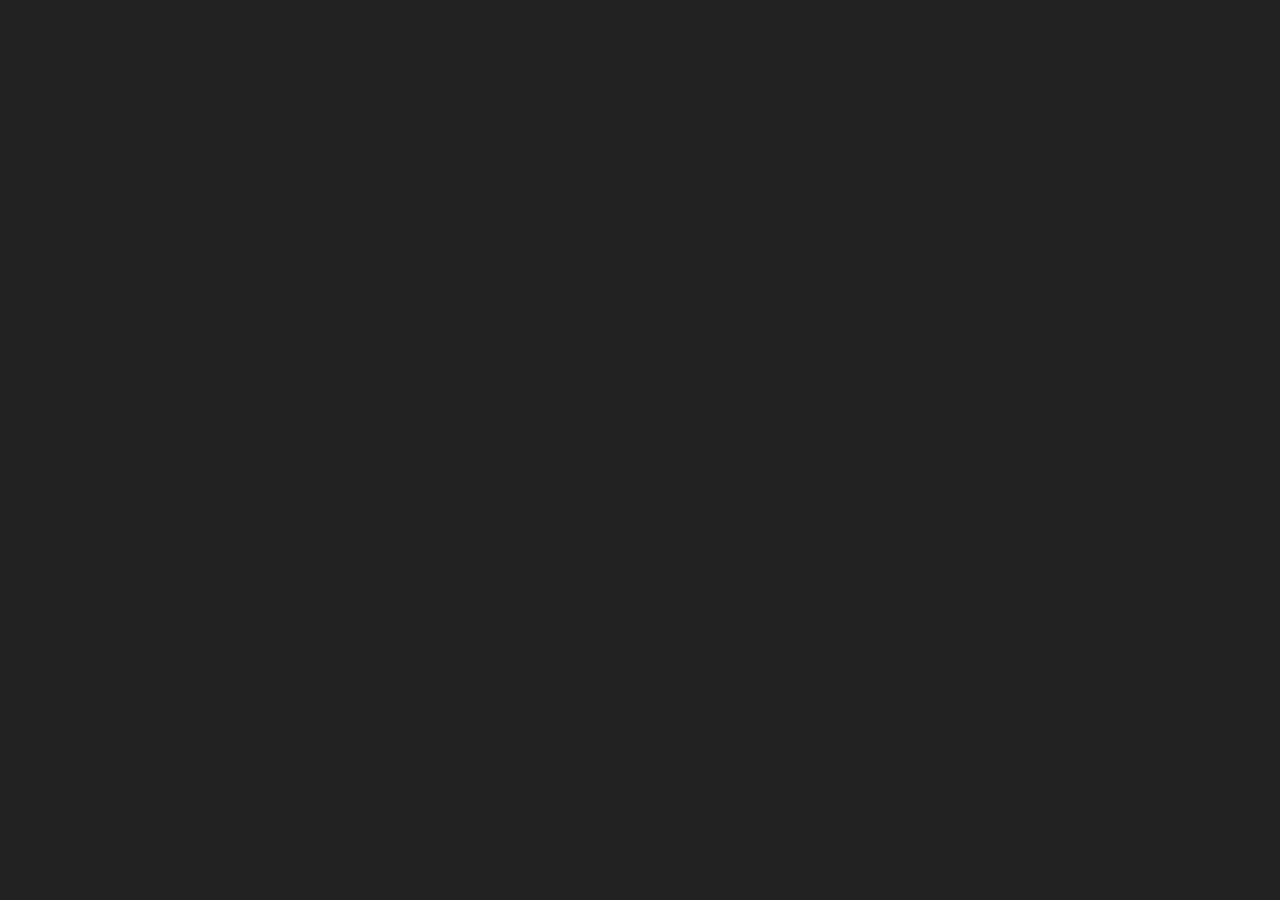
==== index.html @ 865e213b "first commit" ====
<html>
<head>
    <meta http-equiv="Content-Type" content="text/html; charset=utf-8"/>
</head>
<body>
<div id="wa">
    <link rel="stylesheet" type="text/css"
          href="styles.54fa5a67080a0433cbca.css">
    <div id="root"></div>
    <script src="bundle.54fa5a67080a0433cbca.js"></script>
</div>
</body>
</html>
---- styles.54fa5a67080a0433cbca.css ----
html, body, div, span, applet, object, iframe,
h1, h2, h3, h4, h5, h6, p, blockquote, pre,
a, abbr, acronym, address, big, cite, code,
del, dfn, em, img, ins, kbd, q, s, samp,
small, strike, strong, sub, sup, tt, var,
b, u, i, center,
dl, dt, dd, ol, ul, li,
fieldset, form, label, legend,
table, caption, tbody, tfoot, thead, tr, th, td,
article, aside, canvas, details, embed,
figure, figcaption, footer, header, hgroup,
menu, nav, output, ruby, section, summary,
time, mark, audio, video {
  margin: 0;
  padding: 0;
  border: 0;
  font-size: 100%;
  font: inherit;
  vertical-align: baseline; }

/* HTML5 display-role reset for older browsers */
article, aside, details, figcaption, figure,
footer, header, hgroup, menu, nav, section {
  display: block; }

body {
  line-height: 1; }

ol, ul {
  list-style: none; }

blockquote, q {
  quotes: none; }

blockquote:before, blockquote:after,
q:before, q:after {
  content: '';
  content: none; }

table {
  border-collapse: collapse;
  border-spacing: 0; }

body {
  background: #212121;
  font-family: 'Roboto', Helvetica; }

.tasks-bar {
  width: 50%;
  margin: 0 auto;
  display: flex;
  flex-direction: row;
  justify-content: space-between; }

.given-data {
  margin: 0 auto; }

.givenRebraTable {
  width: 100%;
  display: flex;
  justify-content: center;
  flex-direction: column; }

.executeButton {
  margin-top: 20px; }

.editorButton:not(:nth-child(1)) {
  margin-left: 8px; }

.givenRebraTable h3 {
  font-family: Helvetica;
  margin: 0 auto;
  margin-bottom: 10px;
  font-size: 18px;
  color: white;
  text-align: center;
  width: 100%; }

.given-data table {
  width: 100%;
  border-collapse: collapse; }

.given-data table tr td {
  border: 1px solid #FAFAFA;
  padding: 10px 10px;
  text-align: center;
  font-size: 22px;
  color: white; }

.given-data table tr:first-child td:first-child {
  white-space: nowrap; }

.given-data table tr:first-child td {
  color: #E91E63; }

.blue, .given-data table tr td:first-child {
  color: #4DD0E1; }

.white {
  color: white; }

.pink {
  color: #E91E63; }

.tabs {
  margin-top: 2.5px;
  width: 100%; }

.ribTables {
  width: 75%; }

.givenRebraTable h3 {
  margin-top: 20px; }

.mainBodyRightPart {
  width: 100%;
  display: flex;
  flex-direction: column;
  justify-content: flex-start;
  align-items: center; }

.mainBodyLeftPart {
  padding-left: 15px; }

.mainBodyLeftPart, .mainBodyRightPart {
  margin-top: 20px;
  width: 100%; }

.mainBody {
  display: flex;
  flex-direction: row;
  width: 100%; }

#ace_first_task {
  width: 100%; }

.taskDescDialog img {
  width: 100%; }

.taskDescDialog p {
  line-height: 1.3;
  font-family: Helvetica;
  width: 100%; }

.taskDescDialog p:first-child {
  margin-top: 20px; }

.taskDescDialog p:not(:first-child) {
  margin-top: 15px; }

.taskDescDialog a {
  color: white; }

.taskDescDialog a:hover {
  color: #E91E63; }

.green {
  color: #4caf50; }

.yellow {
  color: #ffca28; }
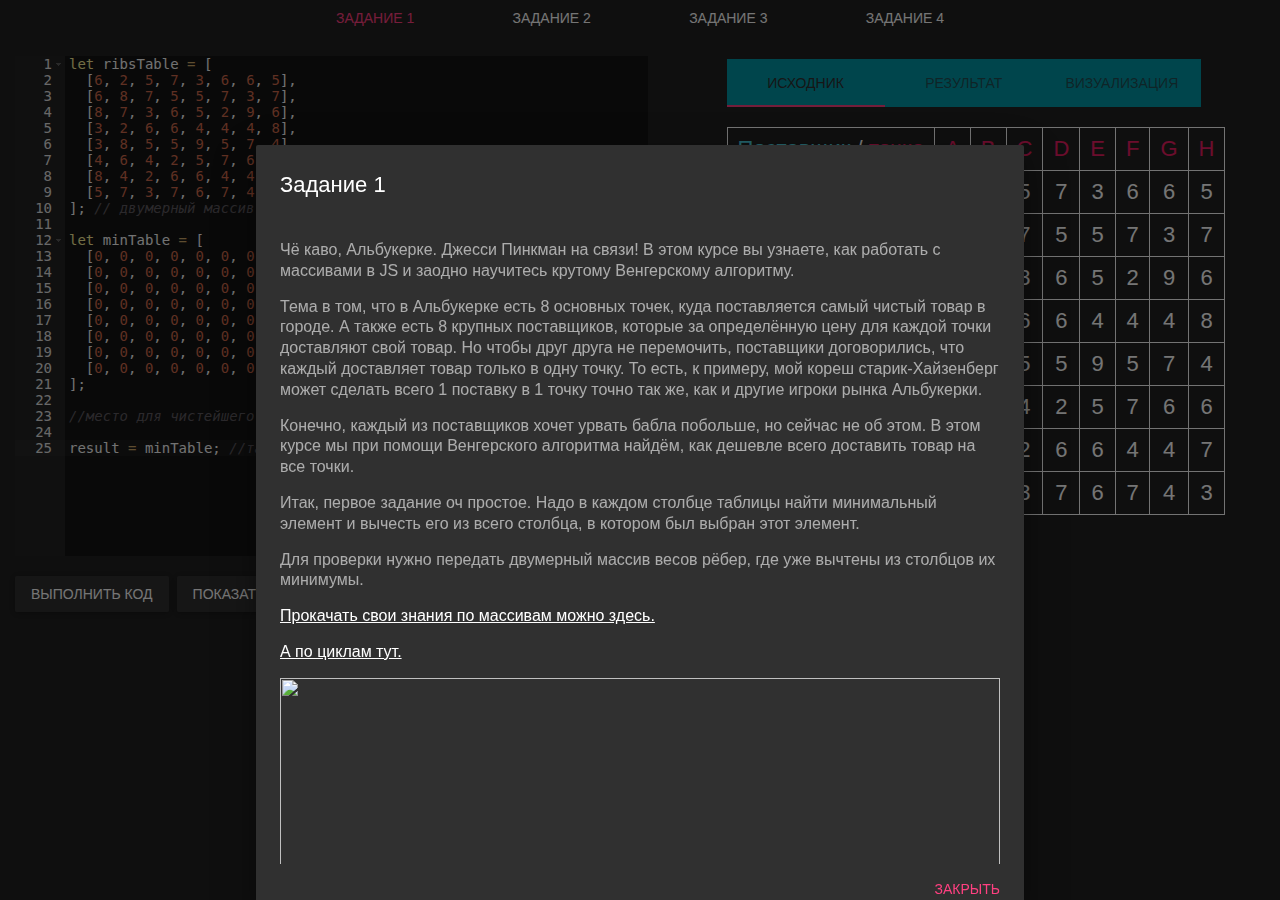
==== commit 1de4d071: "production fix" ====
--- a/index.html
+++ b/index.html
@@ -5,9 +5,9 @@
 <body>
 <div id="wa">
     <link rel="stylesheet" type="text/css"
-          href="styles.54fa5a67080a0433cbca.css">
+          href="./styles.311214784fec44ae07ab.css">
     <div id="root"></div>
-    <script src="bundle.54fa5a67080a0433cbca.js"></script>
+    <script src="./bundle.311214784fec44ae07ab.js"></script>
 </div>
 </body>
 </html>--- a/styles.311214784fec44ae07ab.css
+++ b/styles.311214784fec44ae07ab.css
@@ -0,0 +1,161 @@
+html, body, div, span, applet, object, iframe,
+h1, h2, h3, h4, h5, h6, p, blockquote, pre,
+a, abbr, acronym, address, big, cite, code,
+del, dfn, em, img, ins, kbd, q, s, samp,
+small, strike, strong, sub, sup, tt, var,
+b, u, i, center,
+dl, dt, dd, ol, ul, li,
+fieldset, form, label, legend,
+table, caption, tbody, tfoot, thead, tr, th, td,
+article, aside, canvas, details, embed,
+figure, figcaption, footer, header, hgroup,
+menu, nav, output, ruby, section, summary,
+time, mark, audio, video {
+  margin: 0;
+  padding: 0;
+  border: 0;
+  font-size: 100%;
+  font: inherit;
+  vertical-align: baseline; }
+
+/* HTML5 display-role reset for older browsers */
+article, aside, details, figcaption, figure,
+footer, header, hgroup, menu, nav, section {
+  display: block; }
+
+body {
+  line-height: 1; }
+
+ol, ul {
+  list-style: none; }
+
+blockquote, q {
+  quotes: none; }
+
+blockquote:before, blockquote:after,
+q:before, q:after {
+  content: '';
+  content: none; }
+
+table {
+  border-collapse: collapse;
+  border-spacing: 0; }
+
+body {
+  background: #212121;
+  font-family: 'Roboto', Helvetica; }
+
+.tasks-bar {
+  width: 50%;
+  margin: 0 auto;
+  display: flex;
+  flex-direction: row;
+  justify-content: space-between; }
+
+.given-data {
+  margin: 0 auto; }
+
+.givenRebraTable {
+  width: 100%;
+  display: flex;
+  justify-content: center;
+  flex-direction: column; }
+
+.executeButton {
+  margin-top: 20px; }
+
+.editorButton:not(:nth-child(1)) {
+  margin-left: 8px; }
+
+.givenRebraTable h3 {
+  font-family: Helvetica;
+  margin: 0 auto;
+  margin-bottom: 10px;
+  font-size: 18px;
+  color: white;
+  text-align: center;
+  width: 100%; }
+
+.given-data table {
+  width: 100%;
+  border-collapse: collapse; }
+
+.given-data table tr td {
+  border: 1px solid #FAFAFA;
+  padding: 10px 10px;
+  text-align: center;
+  font-size: 22px;
+  color: white; }
+
+.given-data table tr:first-child td:first-child {
+  white-space: nowrap; }
+
+.given-data table tr:first-child td {
+  color: #E91E63; }
+
+.blue, .given-data table tr td:first-child {
+  color: #4DD0E1; }
+
+.white {
+  color: white; }
+
+.pink {
+  color: #E91E63; }
+
+.tabs {
+  margin-top: 2.5px;
+  width: 100%; }
+
+.ribTables {
+  width: 75%; }
+
+.givenRebraTable h3 {
+  margin-top: 20px; }
+
+.mainBodyRightPart {
+  width: 100%;
+  display: flex;
+  flex-direction: column;
+  justify-content: flex-start;
+  align-items: center; }
+
+.mainBodyLeftPart {
+  padding-left: 15px; }
+
+.mainBodyLeftPart, .mainBodyRightPart {
+  margin-top: 20px;
+  width: 100%; }
+
+.mainBody {
+  display: flex;
+  flex-direction: row;
+  width: 100%; }
+
+#ace_first_task {
+  width: 100%; }
+
+.taskDescDialog img {
+  width: 100%; }
+
+.taskDescDialog p {
+  line-height: 1.3;
+  font-family: Helvetica;
+  width: 100%; }
+
+.taskDescDialog p:first-child {
+  margin-top: 20px; }
+
+.taskDescDialog p:not(:first-child) {
+  margin-top: 15px; }
+
+.taskDescDialog a {
+  color: white; }
+
+.taskDescDialog a:hover {
+  color: #E91E63; }
+
+.green {
+  color: #4caf50; }
+
+.yellow {
+  color: #ffca28; }
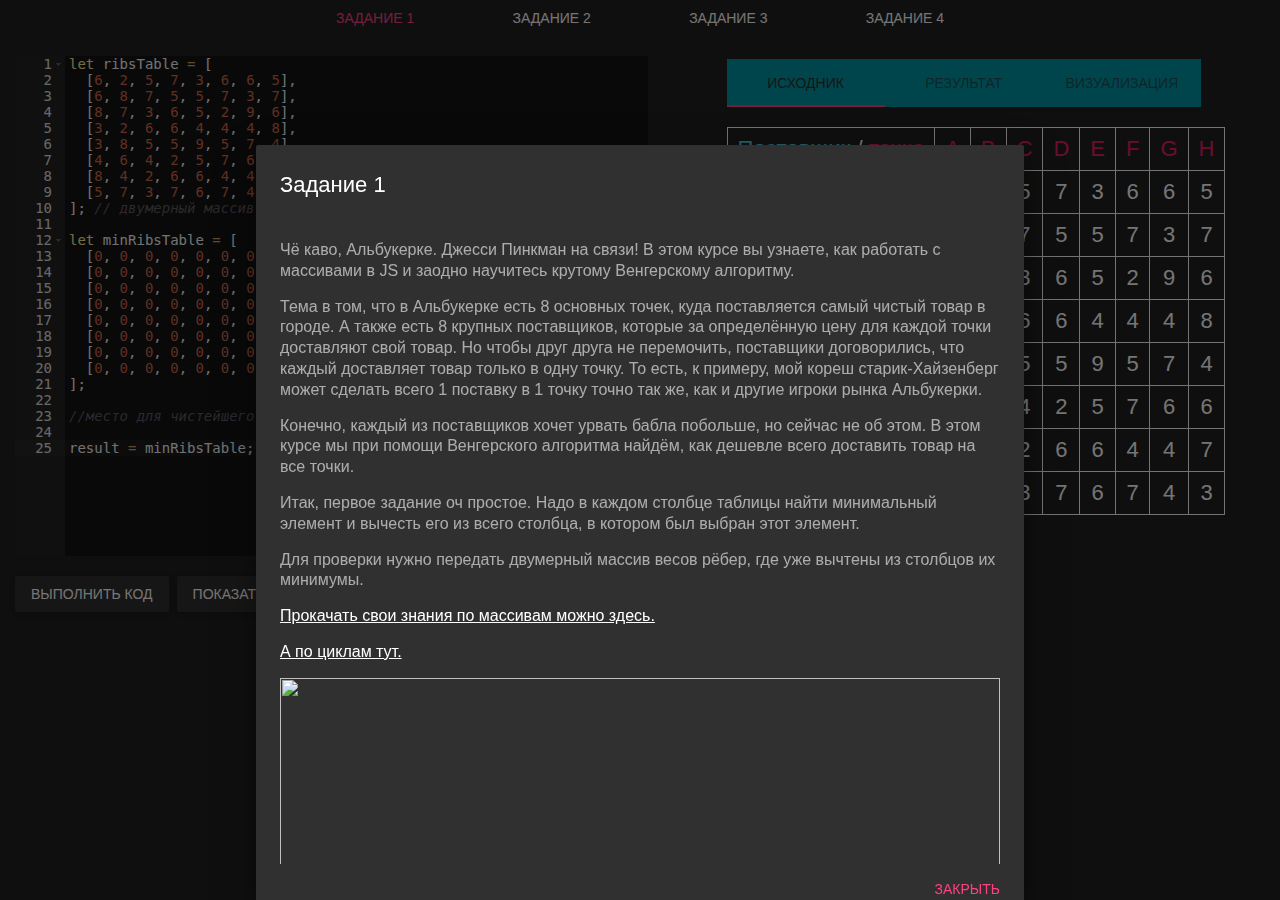
==== commit fc57e8a0: "fixes" ====
--- a/index.html
+++ b/index.html
@@ -5,9 +5,9 @@
 <body>
 <div id="wa">
     <link rel="stylesheet" type="text/css"
-          href="./styles.311214784fec44ae07ab.css">
+          href="./styles.df720363ded6221ee916.css">
     <div id="root"></div>
-    <script src="./bundle.311214784fec44ae07ab.js"></script>
+    <script src="./bundle.df720363ded6221ee916.js"></script>
 </div>
 </body>
 </html>--- a/styles.df720363ded6221ee916.css
+++ b/styles.df720363ded6221ee916.css
@@ -0,0 +1,161 @@
+html, body, div, span, applet, object, iframe,
+h1, h2, h3, h4, h5, h6, p, blockquote, pre,
+a, abbr, acronym, address, big, cite, code,
+del, dfn, em, img, ins, kbd, q, s, samp,
+small, strike, strong, sub, sup, tt, var,
+b, u, i, center,
+dl, dt, dd, ol, ul, li,
+fieldset, form, label, legend,
+table, caption, tbody, tfoot, thead, tr, th, td,
+article, aside, canvas, details, embed,
+figure, figcaption, footer, header, hgroup,
+menu, nav, output, ruby, section, summary,
+time, mark, audio, video {
+  margin: 0;
+  padding: 0;
+  border: 0;
+  font-size: 100%;
+  font: inherit;
+  vertical-align: baseline; }
+
+/* HTML5 display-role reset for older browsers */
+article, aside, details, figcaption, figure,
+footer, header, hgroup, menu, nav, section {
+  display: block; }
+
+body {
+  line-height: 1; }
+
+ol, ul {
+  list-style: none; }
+
+blockquote, q {
+  quotes: none; }
+
+blockquote:before, blockquote:after,
+q:before, q:after {
+  content: '';
+  content: none; }
+
+table {
+  border-collapse: collapse;
+  border-spacing: 0; }
+
+body {
+  background: #212121;
+  font-family: 'Roboto', Helvetica; }
+
+.tasks-bar {
+  width: 50%;
+  margin: 0 auto;
+  display: flex;
+  flex-direction: row;
+  justify-content: space-between; }
+
+.given-data {
+  margin: 0 auto; }
+
+.givenRebraTable {
+  width: 100%;
+  display: flex;
+  justify-content: center;
+  flex-direction: column; }
+
+.executeButton {
+  margin-top: 20px; }
+
+.editorButton:not(:nth-child(1)) {
+  margin-left: 8px; }
+
+.givenRebraTable h3 {
+  font-family: Helvetica;
+  margin: 0 auto;
+  margin-bottom: 10px;
+  font-size: 18px;
+  color: white;
+  text-align: center;
+  width: 100%; }
+
+.given-data table {
+  width: 100%;
+  border-collapse: collapse; }
+
+.given-data table tr td {
+  border: 1px solid #FAFAFA;
+  padding: 10px 10px;
+  text-align: center;
+  font-size: 22px;
+  color: white; }
+
+.given-data table tr:first-child td:first-child {
+  white-space: nowrap; }
+
+.given-data table tr:first-child td {
+  color: #E91E63; }
+
+.blue, .given-data table tr td:first-child {
+  color: #4DD0E1; }
+
+.white {
+  color: white; }
+
+.pink {
+  color: #E91E63; }
+
+.tabs {
+  margin-top: 2.5px;
+  width: 100%; }
+
+.ribTables {
+  width: 75%; }
+
+.givenRebraTable h3 {
+  margin-top: 20px; }
+
+.mainBodyRightPart {
+  width: 100%;
+  display: flex;
+  flex-direction: column;
+  justify-content: flex-start;
+  align-items: center; }
+
+.mainBodyLeftPart {
+  padding-left: 15px; }
+
+.mainBodyLeftPart, .mainBodyRightPart {
+  margin-top: 20px;
+  width: 100%; }
+
+.mainBody {
+  display: flex;
+  flex-direction: row;
+  width: 100%; }
+
+#ace_first_task {
+  width: 100%; }
+
+.taskDescDialog img {
+  width: 100%; }
+
+.taskDescDialog p {
+  line-height: 1.3;
+  font-family: Helvetica;
+  width: 100%; }
+
+.taskDescDialog p:first-child {
+  margin-top: 20px; }
+
+.taskDescDialog p:not(:first-child) {
+  margin-top: 15px; }
+
+.taskDescDialog a {
+  color: white; }
+
+.taskDescDialog a:hover {
+  color: #E91E63; }
+
+.green {
+  color: #4caf50; }
+
+.yellow {
+  color: #ffca28; }
